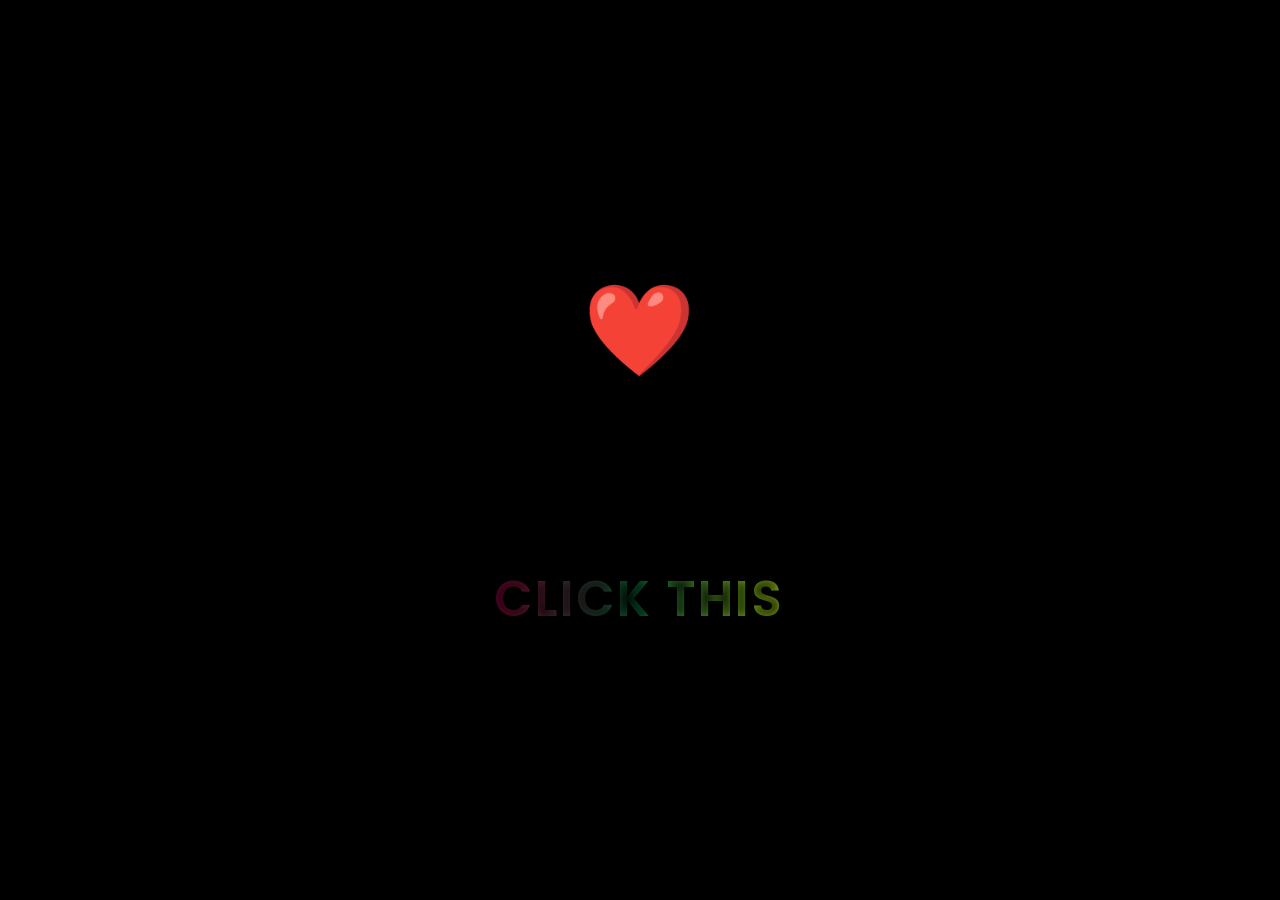
==== index.html @ 4033c12d "Add files via upload" ====
<!DOCTYPE html>
<html lang="en">
<head>
    <meta charset="UTF-8">
    <link rel="stylesheet" href="styles2.css" />
    <title>To my Special SomeOne</title>
    <meta http-equiv="X-UA-Compatible" content="IE=edge">
    <meta name="viewport" content="width=device-width, initial-scale=1.0">
    <link rel="stylesheet" href="css/style.css">
    <link rel="icon" href="img/flowers.png" type="image/x-icon">
    <meta name="viewport" content="width=device-width, initial-scale=1.0">
    <style>
        body {
            margin: 0;
            overflow: hidden;
        }
        .br {
            height: 100vh;
            width: 100%;
            position: relative;
            display: flex;
            justify-content: center;
            align-items: center;
            flex-direction: column;
            font-family: "Poppins", sans-serif;
            color: rgb(0, 0, 0);
            text-align: center;
            font-size: 2rem;
            font-weight: 600;
            text-shadow: 0 0 10px #000;
            text-transform: uppercase;
            letter-spacing: 2px;
            animation: animate 5s linear infinite;
            line-height: 1.5;
            padding: 0 1rem;
        }

        #heart {
            font-size: 90px;
            cursor: pointer;
            animation: heartbeat 1.5s infinite;
        }
        #message {
            font-size: 50px;
            margin-top: 20px;
            white-space: nowrap;
            overflow: hidden;
            border-right: 2px solid #000;
        }
        @keyframes heartbeat {
            0% {
                transform: scale(1);
            }
            50% {
                transform: scale(1.2);
            }
            100% {
                transform: scale(1);
            }
        }
        video#backgroundVideo {
            position: fixed;
            top: 50%;
            left: 50%;
            transform: translate(-50%, -50%);
            z-index: -1;
        }
    </style>
</head>
<body>

    <video id="backgroundVideo" loop autoplay muted>
        <source src="manila.mp4" type="video/mp4">
    </video>

    <audio id="backgroundAudio" loop>
        <source src="always.mp3" type="audio/mpeg">
    </audio>

    <div class="br">
        <div id="heart">❤️</div>
        <br>
        <br>
        <br>
        <div class="text-rainbow" id="message"></div>
    </div>
    <script>
        const heart = document.getElementById('heart');
        const message = document.getElementById('message');
        let nextMessageTimeout;
        let audioIndex = 0;

        const audioSources = [
            "always.mp3",
            "giveyouflowers.mp3", // Add more audio sources as needed
        ];

        function playNextAudio() {
            if (audioIndex < audioSources.length) {
                const audio = document.getElementById("backgroundAudio");
                audio.src = audioSources[audioIndex];
                audio.load();
                audio.play();
                audioIndex++;
            }
        }

        heart.addEventListener('click', function () {
            if (audioIndex < audioSources.length) {
                window.location.href = 'flower.html';
            }
        });

        message.addEventListener('click', function () {
            playNextAudio();
        });

        function typeMessage(messageText, speed, callback) {
            let i = 0;
            message.textContent = '';

            function type() {
                if (i < messageText.length) {
                    message.textContent += messageText.charAt(i);
                    i++;
                    setTimeout(type, speed);
                } else {
                    callback();
                }
            }

            type();
        }

        function startTypingAnimation() {
            const messages = ['Click this text first', 'Hey my future wife', 'I hope this message finds you well', ' I ve been thinking about you ', 'And wanted to visit you but i cannot', 'Since i couldnt visit you', 'I created this virtual flower for you', 'Just click the Heart Above', ' .'];
            let index = 0;

            function typeNextMessage() {
                if (index < messages.length) {
                    typeMessage(messages[index], 100, function () {
                        index++;
                        if (index < messages.length) {
                            nextMessageTimeout = setTimeout(typeNextMessage, 3000);
                        } else {
                            message.style.display = 'none';
                        }
                    });
                }
            }

            typeNextMessage();
        }

        startTypingAnimation();

    </script>
</body>
</html>
---- styles2.css ----
.text-rainbow {
        font-size: 90px;
        background: linear-gradient(to right, rgba(207, 4, 85, 0.621), rgb(5, 95, 50), rgb(153, 190, 15));
        -webkit-background-clip: text;
        color: transparent;
        background-clip: text;
        animation: rainbow 4s linear infinite;
    }
    
    @keyframes rainbow {
        0% {
            background-position: 0% 50%;
        }
        100% {
            background-position: 100% 50%;
        }
    }
    body {
        background-color: #000000;
    }
---- css/style.css ----
@import url('https://fonts.googleapis.com/css2?family=Poppins:ital,wght@0,500;1,900&display=swap');
*{
    font-family: 'Poppins',cursive;
}
body{
    color: azure;
    width: 100%;
    height: 100vh;
    display: flex;
    flex-direction: column;
    align-items: center;
    justify-content: center;
    background-color: black;
}
.greetings{
    font-size: 2rem;
    font-weight: 600;
}
.greetings > span{
    animation: glow 0.5s ease-in-out infinite;
}
@keyframes glow{
    0%, 100%{
        color: #fc0000;
        text-shadow: 0 0 12px #ff0000, 0 0 50px #ff0000, 0 0 100px #ff0000;
    }
    10%, 90%{
        color: #111;
        text-shadow: none;
    }
}
.greetings > span:nth-child(1){
    animation-delay: .10s ;
}
.greetings > span:nth-child(2){
    animation-delay: .20s ;
}
.greetings > span:nth-child(3){
    animation-delay: .30s ;
}
.greetings > span:nth-child(4){
    animation-delay: .40s;
}
.greetings > span:nth-child(5){
    animation-delay: .50s;
}
.greetings > span:nth-child(6){
    animation-delay: 1s ;
}
.greetings > span:nth-child(7){
    animation-delay: 1.10s ;
}
.greetings > span:nth-child(8){
    animation-delay: 1.20s ;
}
.greetings > span:nth-child(9){
    animation-delay: 1.30s ;
}
.greetings{
    font-weight: 800;
    font-size: 3rem;
    margin-bottom: 20px;
}
.description > span{
    animation: glow 0.5s ease-in-out infinite;
}

.description > span:nth-child(1){
    animation-delay: .10s ;
}
.description > span:nth-child(2){
    animation-delay: .20s ;
}
.description > span:nth-child(3){
    animation-delay: .30s ;
}
.description > span:nth-child(4){
    animation-delay: .40s;
}
.description > span:nth-child(5){
    animation-delay: .50s;
}
.description > span:nth-child(6){
    animation-delay: 1s ;
}
.description > span:nth-child(7){
    animation-delay: 1.10s ;
}
.description > span:nth-child(8){
    animation-delay: 1.20s ;
}

.description:hover{
    color: red;
    animation-delay: 20s;
}
.description{
    color: #111;
    font-size: 1rem;
    margin-bottom: 20px;
}
.button a:hover{
    color: #ff0000;
}
.button a{
    text-decoration: none;
    font-size: 1rem;
    color: rgb(255, 51, 0);
}
.button{
    margin: 5px 4px 6px 5px;
    padding: 10px 20px;
    border: 1px solid red;
    border-radius: 5px;
    cursor: url("https://drive.google.com/file/d/1Wz2rzj3d218rACEgpg2voHlTieEXp6IL/view?usp=share_link"), 1px 1px 1px 1px red;
    transition: 0.5s;
}
button{
    background-color: transparent;
    border: none;
    outline: none;
}
.button #btn{
    text-align: center;
    align-items: center;
}

@media screen and (max-width:574px){
    .greetings{
        display: block;
        font-size: 1.8rem;
        font-weight: 600;
        text-align: center;
    }
    .description{
        font-size: 5px;
    }
    
    .button a{
        font-size: 10px;
    }
    .button {
    margin: 5px 0 0 0;
    padding: 5px 0 0 0;
    border: 10px solid red;
    border-radius: 5px;
    cursor: url("https://drive.google.com/file/d/1Wz2rzj3d218rACEgpg2voHlTieEXp6IL/view?usp=share_link"),1px 1px 1px 1px red;
    transition: 0.5s;
    }
}
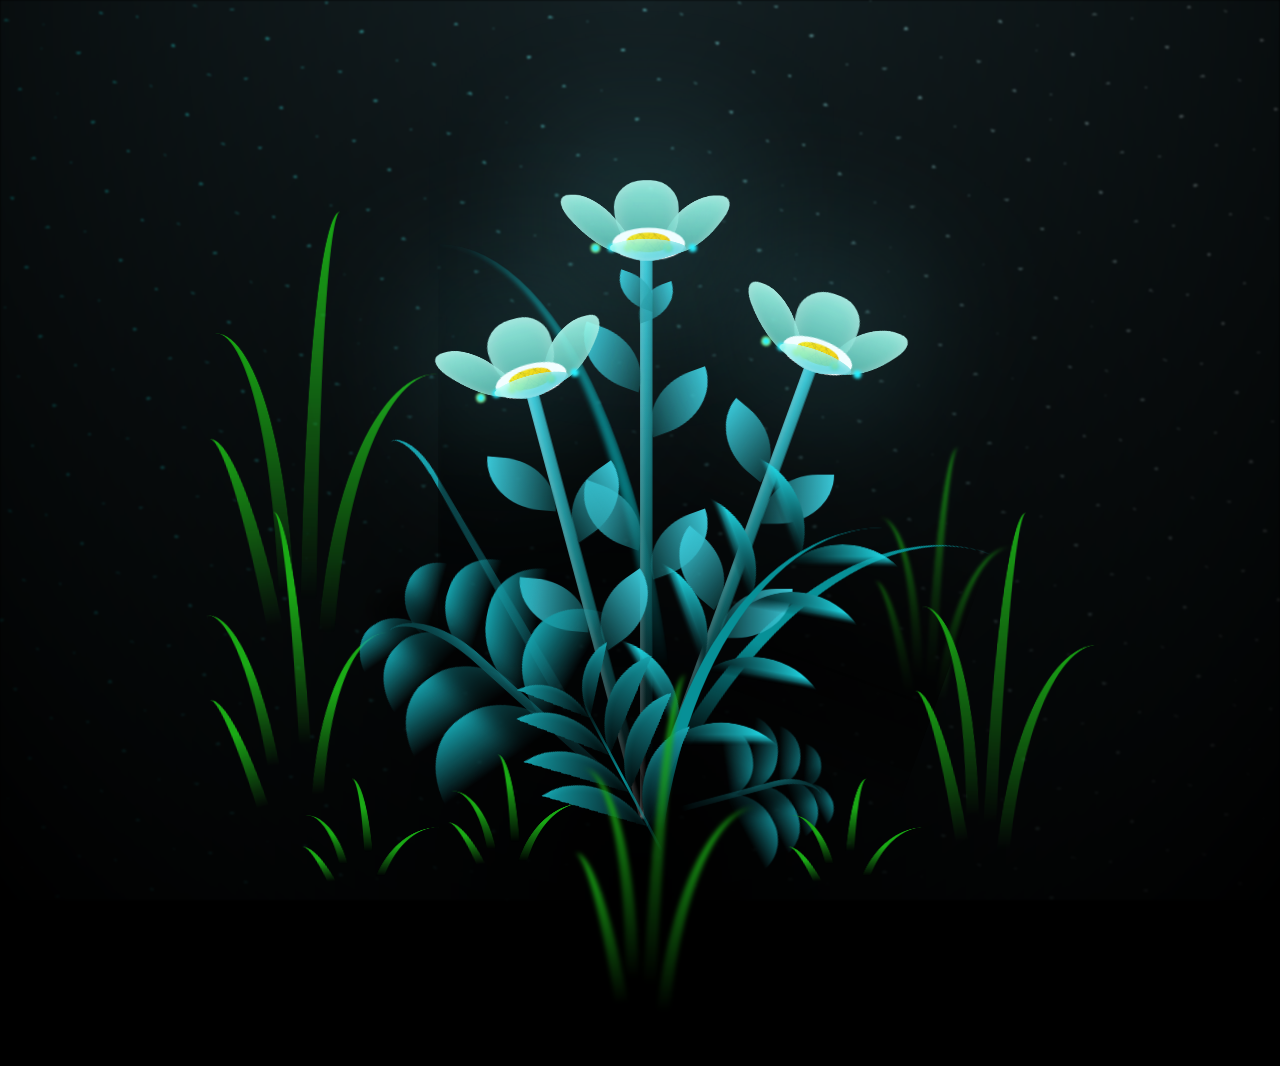
==== commit 3747d47a: "Rename flower.html to index.html" ====
--- a/index.html
+++ b/index.html
@@ -1,159 +1,315 @@
-<!DOCTYPE html>
-<html lang="en">
-<head>
-    <meta charset="UTF-8">
-    <link rel="stylesheet" href="styles2.css" />
-    <title>To my Special SomeOne</title>
-    <meta http-equiv="X-UA-Compatible" content="IE=edge">
-    <meta name="viewport" content="width=device-width, initial-scale=1.0">
-    <link rel="stylesheet" href="css/style.css">
-    <link rel="icon" href="img/flowers.png" type="image/x-icon">
-    <meta name="viewport" content="width=device-width, initial-scale=1.0">
-    <style>
-        body {
-            margin: 0;
-            overflow: hidden;
-        }
-        .br {
-            height: 100vh;
-            width: 100%;
-            position: relative;
-            display: flex;
-            justify-content: center;
-            align-items: center;
-            flex-direction: column;
-            font-family: "Poppins", sans-serif;
-            color: rgb(0, 0, 0);
-            text-align: center;
-            font-size: 2rem;
-            font-weight: 600;
-            text-shadow: 0 0 10px #000;
-            text-transform: uppercase;
-            letter-spacing: 2px;
-            animation: animate 5s linear infinite;
-            line-height: 1.5;
-            padding: 0 1rem;
-        }
-
-        #heart {
-            font-size: 90px;
-            cursor: pointer;
-            animation: heartbeat 1.5s infinite;
-        }
-        #message {
-            font-size: 50px;
-            margin-top: 20px;
-            white-space: nowrap;
-            overflow: hidden;
-            border-right: 2px solid #000;
-        }
-        @keyframes heartbeat {
-            0% {
-                transform: scale(1);
-            }
-            50% {
-                transform: scale(1.2);
-            }
-            100% {
-                transform: scale(1);
-            }
-        }
-        video#backgroundVideo {
-            position: fixed;
-            top: 50%;
-            left: 50%;
-            transform: translate(-50%, -50%);
-            z-index: -1;
-        }
-    </style>
-</head>
-<body>
-
-    <video id="backgroundVideo" loop autoplay muted>
-        <source src="manila.mp4" type="video/mp4">
-    </video>
-
-    <audio id="backgroundAudio" loop>
-        <source src="always.mp3" type="audio/mpeg">
-    </audio>
-
-    <div class="br">
-        <div id="heart">❤️</div>
-        <br>
-        <br>
-        <br>
-        <div class="text-rainbow" id="message"></div>
-    </div>
-    <script>
-        const heart = document.getElementById('heart');
-        const message = document.getElementById('message');
-        let nextMessageTimeout;
-        let audioIndex = 0;
-
-        const audioSources = [
-            "always.mp3",
-            "giveyouflowers.mp3", // Add more audio sources as needed
-        ];
-
-        function playNextAudio() {
-            if (audioIndex < audioSources.length) {
-                const audio = document.getElementById("backgroundAudio");
-                audio.src = audioSources[audioIndex];
-                audio.load();
-                audio.play();
-                audioIndex++;
-            }
-        }
-
-        heart.addEventListener('click', function () {
-            if (audioIndex < audioSources.length) {
-                window.location.href = 'flower.html';
-            }
-        });
-
-        message.addEventListener('click', function () {
-            playNextAudio();
-        });
-
-        function typeMessage(messageText, speed, callback) {
-            let i = 0;
-            message.textContent = '';
-
-            function type() {
-                if (i < messageText.length) {
-                    message.textContent += messageText.charAt(i);
-                    i++;
-                    setTimeout(type, speed);
-                } else {
-                    callback();
-                }
-            }
-
-            type();
-        }
-
-        function startTypingAnimation() {
-            const messages = ['Click this text first', 'Hey my future wife', 'I hope this message finds you well', ' I ve been thinking about you ', 'And wanted to visit you but i cannot', 'Since i couldnt visit you', 'I created this virtual flower for you', 'Just click the Heart Above', ' .'];
-            let index = 0;
-
-            function typeNextMessage() {
-                if (index < messages.length) {
-                    typeMessage(messages[index], 100, function () {
-                        index++;
-                        if (index < messages.length) {
-                            nextMessageTimeout = setTimeout(typeNextMessage, 3000);
-                        } else {
-                            message.style.display = 'none';
-                        }
-                    });
-                }
-            }
-
-            typeNextMessage();
-        }
-
-        startTypingAnimation();
-
-    </script>
-</body>
-</html>
+<!DOCTYPE html>
+<html lang="en">
+<head>
+    <meta charset="UTF-8">
+    <meta http-equiv="X-UA-Compatible" content="IE=edge">
+    <meta name="viewport" content="width=device-width, initial-scale=1.0">
+    <link rel="stylesheet" href="css/main.css">
+    <link rel="icon" href="img/flowers.png" type="image/x-icon">
+    <title>flowers</title>
+</head>
+<body class="container">
+  <audio autoplay>
+    <source src="giveyouflowers.mp3" type="audio/mpeg">
+</audio>
+    <div class="night"></div>
+    <div class="flowers">
+      <div class="flower flower--1">
+        <div class="flower__leafs flower__leafs--1">
+          <div class="flower__leaf flower__leaf--1"></div>
+          <div class="flower__leaf flower__leaf--2"></div>
+          <div class="flower__leaf flower__leaf--3"></div>
+          <div class="flower__leaf flower__leaf--4"></div>
+          <div class="flower__white-circle"></div>
+  
+          <div class="flower__light flower__light--1"></div>
+          <div class="flower__light flower__light--2"></div>
+          <div class="flower__light flower__light--3"></div>
+          <div class="flower__light flower__light--4"></div>
+          <div class="flower__light flower__light--5"></div>
+          <div class="flower__light flower__light--6"></div>
+          <div class="flower__light flower__light--7"></div>
+          <div class="flower__light flower__light--8"></div>
+  
+        </div>
+        <div class="flower__line">
+          <div class="flower__line__leaf flower__line__leaf--1"></div>
+          <div class="flower__line__leaf flower__line__leaf--2"></div>
+          <div class="flower__line__leaf flower__line__leaf--3"></div>
+          <div class="flower__line__leaf flower__line__leaf--4"></div>
+          <div class="flower__line__leaf flower__line__leaf--5"></div>
+          <div class="flower__line__leaf flower__line__leaf--6"></div>
+        </div>
+      </div>
+  
+      <div class="flower flower--2">
+        <div class="flower__leafs flower__leafs--2">
+          <div class="flower__leaf flower__leaf--1"></div>
+          <div class="flower__leaf flower__leaf--2"></div>
+          <div class="flower__leaf flower__leaf--3"></div>
+          <div class="flower__leaf flower__leaf--4"></div>
+          <div class="flower__white-circle"></div>
+  
+          <div class="flower__light flower__light--1"></div>
+          <div class="flower__light flower__light--2"></div>
+          <div class="flower__light flower__light--3"></div>
+          <div class="flower__light flower__light--4"></div>
+          <div class="flower__light flower__light--5"></div>
+          <div class="flower__light flower__light--6"></div>
+          <div class="flower__light flower__light--7"></div>
+          <div class="flower__light flower__light--8"></div>
+  
+        </div>
+        <div class="flower__line">
+          <div class="flower__line__leaf flower__line__leaf--1"></div>
+          <div class="flower__line__leaf flower__line__leaf--2"></div>
+          <div class="flower__line__leaf flower__line__leaf--3"></div>
+          <div class="flower__line__leaf flower__line__leaf--4"></div>
+        </div>
+      </div>
+  
+      <div class="flower flower--3">
+        <div class="flower__leafs flower__leafs--3">
+          <div class="flower__leaf flower__leaf--1"></div>
+          <div class="flower__leaf flower__leaf--2"></div>
+          <div class="flower__leaf flower__leaf--3"></div>
+          <div class="flower__leaf flower__leaf--4"></div>
+          <div class="flower__white-circle"></div>
+  
+          <div class="flower__light flower__light--1"></div>
+          <div class="flower__light flower__light--2"></div>
+          <div class="flower__light flower__light--3"></div>
+          <div class="flower__light flower__light--4"></div>
+          <div class="flower__light flower__light--5"></div>
+          <div class="flower__light flower__light--6"></div>
+          <div class="flower__light flower__light--7"></div>
+          <div class="flower__light flower__light--8"></div>
+  
+        </div>
+        <div class="flower__line">
+          <div class="flower__line__leaf flower__line__leaf--1"></div>
+          <div class="flower__line__leaf flower__line__leaf--2"></div>
+          <div class="flower__line__leaf flower__line__leaf--3"></div>
+          <div class="flower__line__leaf flower__line__leaf--4"></div>
+        </div>
+      </div>
+  
+      <div class="grow-ans" style="--d:1.2s">
+        <div class="flower__g-long">
+          <div class="flower__g-long__top"></div>
+          <div class="flower__g-long__bottom"></div>
+        </div>
+      </div>
+  
+      <div class="growing-grass">
+        <div class="flower__grass flower__grass--1">
+          <div class="flower__grass--top"></div>
+          <div class="flower__grass--bottom"></div>
+          <div class="flower__grass__leaf flower__grass__leaf--1"></div>
+          <div class="flower__grass__leaf flower__grass__leaf--2"></div>
+          <div class="flower__grass__leaf flower__grass__leaf--3"></div>
+          <div class="flower__grass__leaf flower__grass__leaf--4"></div>
+          <div class="flower__grass__leaf flower__grass__leaf--5"></div>
+          <div class="flower__grass__leaf flower__grass__leaf--6"></div>
+          <div class="flower__grass__leaf flower__grass__leaf--7"></div>
+          <div class="flower__grass__leaf flower__grass__leaf--8"></div>
+          <div class="flower__grass__overlay"></div>
+        </div>
+      </div>
+  
+      <div class="growing-grass">
+        <div class="flower__grass flower__grass--2">
+          <div class="flower__grass--top"></div>
+          <div class="flower__grass--bottom"></div>
+          <div class="flower__grass__leaf flower__grass__leaf--1"></div>
+          <div class="flower__grass__leaf flower__grass__leaf--2"></div>
+          <div class="flower__grass__leaf flower__grass__leaf--3"></div>
+          <div class="flower__grass__leaf flower__grass__leaf--4"></div>
+          <div class="flower__grass__leaf flower__grass__leaf--5"></div>
+          <div class="flower__grass__leaf flower__grass__leaf--6"></div>
+          <div class="flower__grass__leaf flower__grass__leaf--7"></div>
+          <div class="flower__grass__leaf flower__grass__leaf--8"></div>
+          <div class="flower__grass__overlay"></div>
+        </div>
+      </div>
+  
+      <div class="grow-ans" style="--d:2.4s">
+        <div class="flower__g-right flower__g-right--1">
+          <div class="leaf"></div>
+        </div>
+      </div>
+  
+      <div class="grow-ans" style="--d:2.8s">
+        <div class="flower__g-right flower__g-right--2">
+          <div class="leaf"></div>
+        </div>
+      </div>
+  
+      <div class="grow-ans" style="--d:2.8s">
+        <div class="flower__g-front">
+          <div class="flower__g-front__leaf-wrapper flower__g-front__leaf-wrapper--1">
+            <div class="flower__g-front__leaf"></div>
+          </div>
+          <div class="flower__g-front__leaf-wrapper flower__g-front__leaf-wrapper--2">
+            <div class="flower__g-front__leaf"></div>
+          </div>
+          <div class="flower__g-front__leaf-wrapper flower__g-front__leaf-wrapper--3">
+            <div class="flower__g-front__leaf"></div>
+          </div>
+          <div class="flower__g-front__leaf-wrapper flower__g-front__leaf-wrapper--4">
+            <div class="flower__g-front__leaf"></div>
+          </div>
+          <div class="flower__g-front__leaf-wrapper flower__g-front__leaf-wrapper--5">
+            <div class="flower__g-front__leaf"></div>
+          </div>
+          <div class="flower__g-front__leaf-wrapper flower__g-front__leaf-wrapper--6">
+            <div class="flower__g-front__leaf"></div>
+          </div>
+          <div class="flower__g-front__leaf-wrapper flower__g-front__leaf-wrapper--7">
+            <div class="flower__g-front__leaf"></div>
+          </div>
+          <div class="flower__g-front__leaf-wrapper flower__g-front__leaf-wrapper--8">
+            <div class="flower__g-front__leaf"></div>
+          </div>
+          <div class="flower__g-front__line"></div>
+        </div>
+      </div>
+  
+      <div class="grow-ans" style="--d:3.2s">
+        <div class="flower__g-fr">
+          <div class="leaf"></div>
+          <div class="flower__g-fr__leaf flower__g-fr__leaf--1"></div>
+          <div class="flower__g-fr__leaf flower__g-fr__leaf--2"></div>
+          <div class="flower__g-fr__leaf flower__g-fr__leaf--3"></div>
+          <div class="flower__g-fr__leaf flower__g-fr__leaf--4"></div>
+          <div class="flower__g-fr__leaf flower__g-fr__leaf--5"></div>
+          <div class="flower__g-fr__leaf flower__g-fr__leaf--6"></div>
+          <div class="flower__g-fr__leaf flower__g-fr__leaf--7"></div>
+          <div class="flower__g-fr__leaf flower__g-fr__leaf--8"></div>
+        </div>
+      </div>
+  
+      <div class="long-g long-g--0">
+        <div class="grow-ans" style="--d:3s">
+          <div class="leaf leaf--0"></div>
+        </div>
+        <div class="grow-ans" style="--d:2.2s">
+          <div class="leaf leaf--1"></div>
+        </div>
+        <div class="grow-ans" style="--d:3.4s">
+          <div class="leaf leaf--2"></div>
+        </div>
+        <div class="grow-ans" style="--d:3.6s">
+          <div class="leaf leaf--3"></div>
+        </div>
+      </div>
+  
+      <div class="long-g long-g--1">
+        <div class="grow-ans" style="--d:3.6s">
+          <div class="leaf leaf--0"></div>
+        </div>
+        <div class="grow-ans" style="--d:3.8s">
+          <div class="leaf leaf--1"></div>
+        </div>
+        <div class="grow-ans" style="--d:4s">
+          <div class="leaf leaf--2"></div>
+        </div>
+        <div class="grow-ans" style="--d:4.2s">
+          <div class="leaf leaf--3"></div>
+        </div>
+      </div>
+  
+      <div class="long-g long-g--2">
+        <div class="grow-ans" style="--d:4s">
+          <div class="leaf leaf--0"></div>
+        </div>
+        <div class="grow-ans" style="--d:4.2s">
+          <div class="leaf leaf--1"></div>
+        </div>
+        <div class="grow-ans" style="--d:4.4s">
+          <div class="leaf leaf--2"></div>
+        </div>
+        <div class="grow-ans" style="--d:4.6s">
+          <div class="leaf leaf--3"></div>
+        </div>
+      </div>
+  
+      <div class="long-g long-g--3">
+        <div class="grow-ans" style="--d:4s">
+          <div class="leaf leaf--0"></div>
+        </div>
+        <div class="grow-ans" style="--d:4.2s">
+          <div class="leaf leaf--1"></div>
+        </div>
+        <div class="grow-ans" style="--d:3s">
+          <div class="leaf leaf--2"></div>
+        </div>
+        <div class="grow-ans" style="--d:3.6s">
+          <div class="leaf leaf--3"></div>
+        </div>
+      </div>
+  
+      <div class="long-g long-g--4">
+        <div class="grow-ans" style="--d:4s">
+          <div class="leaf leaf--0"></div>
+        </div>
+        <div class="grow-ans" style="--d:4.2s">
+          <div class="leaf leaf--1"></div>
+        </div>
+        <div class="grow-ans" style="--d:3s">
+          <div class="leaf leaf--2"></div>
+        </div>
+        <div class="grow-ans" style="--d:3.6s">
+          <div class="leaf leaf--3"></div>
+        </div>
+      </div>
+  
+      <div class="long-g long-g--5">
+        <div class="grow-ans" style="--d:4s">
+          <div class="leaf leaf--0"></div>
+        </div>
+        <div class="grow-ans" style="--d:4.2s">
+          <div class="leaf leaf--1"></div>
+        </div>
+        <div class="grow-ans" style="--d:3s">
+          <div class="leaf leaf--2"></div>
+        </div>
+        <div class="grow-ans" style="--d:3.6s">
+          <div class="leaf leaf--3"></div>
+        </div>
+      </div>
+  
+      <div class="long-g long-g--6">
+        <div class="grow-ans" style="--d:4.2s">
+          <div class="leaf leaf--0"></div>
+        </div>
+        <div class="grow-ans" style="--d:4.4s">
+          <div class="leaf leaf--1"></div>
+        </div>
+        <div class="grow-ans" style="--d:4.6s">
+          <div class="leaf leaf--2"></div>
+        </div>
+        <div class="grow-ans" style="--d:4.8s">
+          <div class="leaf leaf--3"></div>
+        </div>
+      </div>
+  
+      <div class="long-g long-g--7">
+        <div class="grow-ans" style="--d:3s">
+          <div class="leaf leaf--0"></div>
+        </div>
+        <div class="grow-ans" style="--d:3.2s">
+          <div class="leaf leaf--1"></div>
+        </div>
+        <div class="grow-ans" style="--d:3.5s">
+          <div class="leaf leaf--2"></div>
+        </div>
+        <div class="grow-ans" style="--d:3.6s">
+          <div class="leaf leaf--3"></div>
+        </div>
+      </div>
+    </div>
+    
+    <script src="main.js"></script>
+  </body>
+</html>
--- a/css/main.css
+++ b/css/main.css
@@ -0,0 +1,1321 @@
+*,
+*::after,
+*::before {
+  padding: 0;
+  margin: 0;
+  box-sizing: border-box;
+}
+
+:root {
+  --dark-color: #000;
+}
+
+body {
+  display: flex;
+  align-items: flex-end;
+  justify-content: center;
+  min-height: 100vh;
+  background-color: var(--dark-color);
+  overflow: hidden;
+  perspective: 1000px;
+}
+
+.night {
+  position: fixed;
+  left: 50%;
+  top: 0;
+  transform: translateX(-50%);
+  width: 100%;
+  height: 100%;
+  filter: blur(0.1vmin);
+  background-image: radial-gradient(ellipse at top, transparent 0%, var(--dark-color)), radial-gradient(ellipse at bottom, var(--dark-color), rgba(145, 233, 255, 0.2)), repeating-linear-gradient(220deg, rgb(0, 0, 0) 0px, rgb(0, 0, 0) 19px, transparent 19px, transparent 22px), repeating-linear-gradient(189deg, rgb(0, 0, 0) 0px, rgb(0, 0, 0) 19px, transparent 19px, transparent 22px), repeating-linear-gradient(148deg, rgb(0, 0, 0) 0px, rgb(0, 0, 0) 19px, transparent 19px, transparent 22px), linear-gradient(90deg, rgb(0, 255, 250), rgb(240, 240, 240));
+}
+
+.flowers {
+  position: relative;
+  transform: scale(0.9);
+}
+
+.flower {
+  position: absolute;
+  bottom: 10vmin;
+  transform-origin: bottom center;
+  z-index: 10;
+  --fl-speed: 0.3s;
+}
+.flower--1 {
+  -webkit-animation: moving-flower-1 4s linear infinite;
+          animation: moving-flower-1 4s linear infinite;
+}
+.flower--1 .flower__line {
+  height: 70vmin;
+  -webkit-animation-delay: 0.3s;
+          animation-delay: 0.3s;
+}
+.flower--1 .flower__line__leaf--1 {
+  -webkit-animation: blooming-leaf-right var(--fl-speed) 1.6s backwards;
+          animation: blooming-leaf-right var(--fl-speed) 1.6s backwards;
+}
+.flower--1 .flower__line__leaf--2 {
+  -webkit-animation: blooming-leaf-right var(--fl-speed) 1.4s backwards;
+          animation: blooming-leaf-right var(--fl-speed) 1.4s backwards;
+}
+.flower--1 .flower__line__leaf--3 {
+  -webkit-animation: blooming-leaf-left var(--fl-speed) 1.2s backwards;
+          animation: blooming-leaf-left var(--fl-speed) 1.2s backwards;
+}
+.flower--1 .flower__line__leaf--4 {
+  -webkit-animation: blooming-leaf-left var(--fl-speed) 1s backwards;
+          animation: blooming-leaf-left var(--fl-speed) 1s backwards;
+}
+.flower--1 .flower__line__leaf--5 {
+  -webkit-animation: blooming-leaf-right var(--fl-speed) 1.8s backwards;
+          animation: blooming-leaf-right var(--fl-speed) 1.8s backwards;
+}
+.flower--1 .flower__line__leaf--6 {
+  -webkit-animation: blooming-leaf-left var(--fl-speed) 2s backwards;
+          animation: blooming-leaf-left var(--fl-speed) 2s backwards;
+}
+.flower--2 {
+  left: 50%;
+  transform: rotate(20deg);
+  -webkit-animation: moving-flower-2 4s linear infinite;
+          animation: moving-flower-2 4s linear infinite;
+}
+.flower--2 .flower__line {
+  height: 60vmin;
+  -webkit-animation-delay: 0.6s;
+          animation-delay: 0.6s;
+}
+.flower--2 .flower__line__leaf--1 {
+  -webkit-animation: blooming-leaf-right var(--fl-speed) 1.9s backwards;
+          animation: blooming-leaf-right var(--fl-speed) 1.9s backwards;
+}
+.flower--2 .flower__line__leaf--2 {
+  -webkit-animation: blooming-leaf-right var(--fl-speed) 1.7s backwards;
+          animation: blooming-leaf-right var(--fl-speed) 1.7s backwards;
+}
+.flower--2 .flower__line__leaf--3 {
+  -webkit-animation: blooming-leaf-left var(--fl-speed) 1.5s backwards;
+          animation: blooming-leaf-left var(--fl-speed) 1.5s backwards;
+}
+.flower--2 .flower__line__leaf--4 {
+  -webkit-animation: blooming-leaf-left var(--fl-speed) 1.3s backwards;
+          animation: blooming-leaf-left var(--fl-speed) 1.3s backwards;
+}
+.flower--3 {
+  left: 50%;
+  transform: rotate(-15deg);
+  -webkit-animation: moving-flower-3 4s linear infinite;
+          animation: moving-flower-3 4s linear infinite;
+}
+.flower--3 .flower__line {
+  -webkit-animation-delay: 0.9s;
+          animation-delay: 0.9s;
+}
+.flower--3 .flower__line__leaf--1 {
+  -webkit-animation: blooming-leaf-right var(--fl-speed) 2.5s backwards;
+          animation: blooming-leaf-right var(--fl-speed) 2.5s backwards;
+}
+.flower--3 .flower__line__leaf--2 {
+  -webkit-animation: blooming-leaf-right var(--fl-speed) 2.3s backwards;
+          animation: blooming-leaf-right var(--fl-speed) 2.3s backwards;
+}
+.flower--3 .flower__line__leaf--3 {
+  -webkit-animation: blooming-leaf-left var(--fl-speed) 2.1s backwards;
+          animation: blooming-leaf-left var(--fl-speed) 2.1s backwards;
+}
+.flower--3 .flower__line__leaf--4 {
+  -webkit-animation: blooming-leaf-left var(--fl-speed) 1.9s backwards;
+          animation: blooming-leaf-left var(--fl-speed) 1.9s backwards;
+}
+.flower__leafs {
+  position: relative;
+  -webkit-animation: blooming-flower 2s backwards;
+          animation: blooming-flower 2s backwards;
+}
+.flower__leafs--1 {
+  -webkit-animation-delay: 1.1s;
+          animation-delay: 1.1s;
+}
+.flower__leafs--2 {
+  -webkit-animation-delay: 1.4s;
+          animation-delay: 1.4s;
+}
+.flower__leafs--3 {
+  -webkit-animation-delay: 1.7s;
+          animation-delay: 1.7s;
+}
+.flower__leafs::after {
+  content: "";
+  position: absolute;
+  left: 0;
+  top: 0;
+  transform: translate(-50%, -100%);
+  width: 8vmin;
+  height: 8vmin;
+  background-color: #6bf0ff;
+  filter: blur(10vmin);
+}
+.flower__leaf {
+  position: absolute;
+  bottom: 0;
+  left: 50%;
+  width: 8vmin;
+  height: 11vmin;
+  border-radius: 51% 49% 47% 53%/44% 45% 55% 69%;
+  background-color: #a7ffee;
+  background-image: linear-gradient(to top, #54b8aa, #a7ffee);
+  transform-origin: bottom center;
+  opacity: 0.9;
+  box-shadow: inset 0 0 2vmin rgba(255, 255, 255, 0.5);
+}
+.flower__leaf--1 {
+  transform: translate(-10%, 1%) rotateY(40deg) rotateX(-50deg);
+}
+.flower__leaf--2 {
+  transform: translate(-50%, -4%) rotateX(40deg);
+}
+.flower__leaf--3 {
+  transform: translate(-90%, 0%) rotateY(45deg) rotateX(50deg);
+}
+.flower__leaf--4 {
+  width: 8vmin;
+  height: 8vmin;
+  transform-origin: bottom left;
+  border-radius: 4vmin 10vmin 4vmin 4vmin;
+  transform: translate(0%, 18%) rotateX(70deg) rotate(-43deg);
+  background-image: linear-gradient(to top, #39c6d6, #a7ffee);
+  z-index: 1;
+  opacity: 0.8;
+}
+.flower__white-circle {
+  position: absolute;
+  left: -3.5vmin;
+  top: -3vmin;
+  width: 9vmin;
+  height: 4vmin;
+  border-radius: 50%;
+  background-color: #fff;
+}
+.flower__white-circle::after {
+  content: "";
+  position: absolute;
+  left: 50%;
+  top: 45%;
+  transform: translate(-50%, -50%);
+  width: 60%;
+  height: 60%;
+  border-radius: inherit;
+  background-image: repeating-linear-gradient(135deg, rgba(0, 0, 0, 0.03) 0px, rgba(0, 0, 0, 0.03) 1px, transparent 1px, transparent 12px), repeating-linear-gradient(45deg, rgba(0, 0, 0, 0.03) 0px, rgba(0, 0, 0, 0.03) 1px, transparent 1px, transparent 12px), repeating-linear-gradient(67.5deg, rgba(0, 0, 0, 0.03) 0px, rgba(0, 0, 0, 0.03) 1px, transparent 1px, transparent 12px), repeating-linear-gradient(135deg, rgba(0, 0, 0, 0.03) 0px, rgba(0, 0, 0, 0.03) 1px, transparent 1px, transparent 12px), repeating-linear-gradient(45deg, rgba(0, 0, 0, 0.03) 0px, rgba(0, 0, 0, 0.03) 1px, transparent 1px, transparent 12px), repeating-linear-gradient(112.5deg, rgba(0, 0, 0, 0.03) 0px, rgba(0, 0, 0, 0.03) 1px, transparent 1px, transparent 12px), repeating-linear-gradient(112.5deg, rgba(0, 0, 0, 0.03) 0px, rgba(0, 0, 0, 0.03) 1px, transparent 1px, transparent 12px), repeating-linear-gradient(45deg, rgba(0, 0, 0, 0.03) 0px, rgba(0, 0, 0, 0.03) 1px, transparent 1px, transparent 12px), repeating-linear-gradient(22.5deg, rgba(0, 0, 0, 0.03) 0px, rgba(0, 0, 0, 0.03) 1px, transparent 1px, transparent 12px), repeating-linear-gradient(45deg, rgba(0, 0, 0, 0.03) 0px, rgba(0, 0, 0, 0.03) 1px, transparent 1px, transparent 12px), repeating-linear-gradient(22.5deg, rgba(0, 0, 0, 0.03) 0px, rgba(0, 0, 0, 0.03) 1px, transparent 1px, transparent 12px), repeating-linear-gradient(135deg, rgba(0, 0, 0, 0.03) 0px, rgba(0, 0, 0, 0.03) 1px, transparent 1px, transparent 12px), repeating-linear-gradient(157.5deg, rgba(0, 0, 0, 0.03) 0px, rgba(0, 0, 0, 0.03) 1px, transparent 1px, transparent 12px), repeating-linear-gradient(67.5deg, rgba(0, 0, 0, 0.03) 0px, rgba(0, 0, 0, 0.03) 1px, transparent 1px, transparent 12px), repeating-linear-gradient(67.5deg, rgba(0, 0, 0, 0.03) 0px, rgba(0, 0, 0, 0.03) 1px, transparent 1px, transparent 12px), linear-gradient(90deg, rgb(255, 235, 18), rgb(255, 206, 0));
+}
+.flower__line {
+  height: 55vmin;
+  width: 1.5vmin;
+  background-image: linear-gradient(to left, rgba(0, 0, 0, 0.2), transparent, rgba(255, 255, 255, 0.2)), linear-gradient(to top, transparent 10%, #14757a, #39c6d6);
+  box-shadow: inset 0 0 2px rgba(0, 0, 0, 0.5);
+  -webkit-animation: grow-flower-tree 4s backwards;
+          animation: grow-flower-tree 4s backwards;
+}
+.flower__line__leaf {
+  --w: 7vmin;
+  --h: calc(var(--w) + 2vmin);
+  position: absolute;
+  top: 20%;
+  left: 90%;
+  width: var(--w);
+  height: var(--h);
+  border-top-right-radius: var(--h);
+  border-bottom-left-radius: var(--h);
+  background-image: linear-gradient(to top, rgba(20, 117, 122, 0.4), #39c6d6);
+}
+.flower__line__leaf--1 {
+  transform: rotate(70deg) rotateY(30deg);
+}
+.flower__line__leaf--2 {
+  top: 45%;
+  transform: rotate(70deg) rotateY(30deg);
+}
+.flower__line__leaf--3, .flower__line__leaf--4, .flower__line__leaf--6 {
+  border-top-right-radius: 0;
+  border-bottom-left-radius: 0;
+  border-top-left-radius: var(--h);
+  border-bottom-right-radius: var(--h);
+  left: -460%;
+  top: 12%;
+  transform: rotate(-70deg) rotateY(30deg);
+}
+.flower__line__leaf--4 {
+  top: 40%;
+}
+.flower__line__leaf--5 {
+  top: 0;
+  transform-origin: left;
+  transform: rotate(70deg) rotateY(30deg) scale(0.6);
+}
+.flower__line__leaf--6 {
+  top: -2%;
+  left: -450%;
+  transform-origin: right;
+  transform: rotate(-70deg) rotateY(30deg) scale(0.6);
+}
+.flower__light {
+  position: absolute;
+  bottom: 0vmin;
+  width: 1vmin;
+  height: 1vmin;
+  background-color: rgb(255, 251, 0);
+  border-radius: 50%;
+  filter: blur(0.2vmin);
+  -webkit-animation: light-ans 4s linear infinite backwards;
+          animation: light-ans 4s linear infinite backwards;
+}
+.flower__light:nth-child(odd) {
+  background-color: #23f0ff;
+}
+.flower__light--1 {
+  left: -2vmin;
+  -webkit-animation-delay: 1s;
+          animation-delay: 1s;
+}
+.flower__light--2 {
+  left: 3vmin;
+  -webkit-animation-delay: 0.5s;
+          animation-delay: 0.5s;
+}
+.flower__light--3 {
+  left: -6vmin;
+  -webkit-animation-delay: 0.3s;
+          animation-delay: 0.3s;
+}
+.flower__light--4 {
+  left: 6vmin;
+  -webkit-animation-delay: 0.9s;
+          animation-delay: 0.9s;
+}
+.flower__light--5 {
+  left: -1vmin;
+  -webkit-animation-delay: 1.5s;
+          animation-delay: 1.5s;
+}
+.flower__light--6 {
+  left: -4vmin;
+  -webkit-animation-delay: 3s;
+          animation-delay: 3s;
+}
+.flower__light--7 {
+  left: 3vmin;
+  -webkit-animation-delay: 2s;
+          animation-delay: 2s;
+}
+.flower__light--8 {
+  left: -6vmin;
+  -webkit-animation-delay: 3.5s;
+          animation-delay: 3.5s;
+}
+.flower__grass {
+  --c: #159faa;
+  --line-w: 1.5vmin;
+  position: absolute;
+  bottom: 12vmin;
+  left: -7vmin;
+  display: flex;
+  flex-direction: column;
+  align-items: flex-end;
+  z-index: 20;
+  transform-origin: bottom center;
+  transform: rotate(-48deg) rotateY(40deg);
+}
+.flower__grass--1 {
+  -webkit-animation: moving-grass 2s linear infinite;
+          animation: moving-grass 2s linear infinite;
+}
+.flower__grass--2 {
+  left: 2vmin;
+  bottom: 10vmin;
+  transform: scale(0.5) rotate(75deg) rotateX(10deg) rotateY(-200deg);
+  opacity: 0.8;
+  z-index: 0;
+  -webkit-animation: moving-grass--2 1.5s linear infinite;
+          animation: moving-grass--2 1.5s linear infinite;
+}
+.flower__grass--top {
+  width: 7vmin;
+  height: 10vmin;
+  border-top-right-radius: 100%;
+  border-right: var(--line-w) solid var(--c);
+  transform-origin: bottom center;
+  transform: rotate(-2deg);
+}
+.flower__grass--bottom {
+  margin-top: -2px;
+  width: var(--line-w);
+  height: 25vmin;
+  background-image: linear-gradient(to top, transparent, var(--c));
+}
+.flower__grass__leaf {
+  --size: 10vmin;
+  position: absolute;
+  width: calc(var(--size) * 2.1);
+  height: var(--size);
+  border-top-left-radius: var(--size);
+  border-top-right-radius: var(--size);
+  background-image: linear-gradient(to top, transparent, transparent 30%, var(--c));
+  z-index: 100;
+}
+.flower__grass__leaf--1 {
+  top: -6%;
+  left: 30%;
+  --size: 6vmin;
+  transform: rotate(-20deg);
+  -webkit-animation: growing-grass-ans--1 2s 2.6s backwards;
+          animation: growing-grass-ans--1 2s 2.6s backwards;
+}
+@-webkit-keyframes growing-grass-ans--1 {
+  0% {
+    transform-origin: bottom left;
+    transform: rotate(-20deg) scale(0);
+  }
+}
+@keyframes growing-grass-ans--1 {
+  0% {
+    transform-origin: bottom left;
+    transform: rotate(-20deg) scale(0);
+  }
+}
+.flower__grass__leaf--2 {
+  top: -5%;
+  left: -110%;
+  --size: 6vmin;
+  transform: rotate(10deg);
+  -webkit-animation: growing-grass-ans--2 2s 2.4s linear backwards;
+          animation: growing-grass-ans--2 2s 2.4s linear backwards;
+}
+@-webkit-keyframes growing-grass-ans--2 {
+  0% {
+    transform-origin: bottom right;
+    transform: rotate(10deg) scale(0);
+  }
+}
+@keyframes growing-grass-ans--2 {
+  0% {
+    transform-origin: bottom right;
+    transform: rotate(10deg) scale(0);
+  }
+}
+.flower__grass__leaf--3 {
+  top: 5%;
+  left: 60%;
+  --size: 8vmin;
+  transform: rotate(-18deg) rotateX(-20deg);
+  -webkit-animation: growing-grass-ans--3 2s 2.2s linear backwards;
+          animation: growing-grass-ans--3 2s 2.2s linear backwards;
+}
+@-webkit-keyframes growing-grass-ans--3 {
+  0% {
+    transform-origin: bottom left;
+    transform: rotate(-18deg) rotateX(-20deg) scale(0);
+  }
+}
+@keyframes growing-grass-ans--3 {
+  0% {
+    transform-origin: bottom left;
+    transform: rotate(-18deg) rotateX(-20deg) scale(0);
+  }
+}
+.flower__grass__leaf--4 {
+  top: 6%;
+  left: -135%;
+  --size: 8vmin;
+  transform: rotate(2deg);
+  -webkit-animation: growing-grass-ans--4 2s 2s linear backwards;
+          animation: growing-grass-ans--4 2s 2s linear backwards;
+}
+@-webkit-keyframes growing-grass-ans--4 {
+  0% {
+    transform-origin: bottom right;
+    transform: rotate(2deg) scale(0);
+  }
+}
+@keyframes growing-grass-ans--4 {
+  0% {
+    transform-origin: bottom right;
+    transform: rotate(2deg) scale(0);
+  }
+}
+.flower__grass__leaf--5 {
+  top: 20%;
+  left: 60%;
+  --size: 10vmin;
+  transform: rotate(-24deg) rotateX(-20deg);
+  -webkit-animation: growing-grass-ans--5 2s 1.8s linear backwards;
+          animation: growing-grass-ans--5 2s 1.8s linear backwards;
+}
+@-webkit-keyframes growing-grass-ans--5 {
+  0% {
+    transform-origin: bottom left;
+    transform: rotate(-24deg) rotateX(-20deg) scale(0);
+  }
+}
+@keyframes growing-grass-ans--5 {
+  0% {
+    transform-origin: bottom left;
+    transform: rotate(-24deg) rotateX(-20deg) scale(0);
+  }
+}
+.flower__grass__leaf--6 {
+  top: 22%;
+  left: -180%;
+  --size: 10vmin;
+  transform: rotate(10deg);
+  -webkit-animation: growing-grass-ans--6 2s 1.6s linear backwards;
+          animation: growing-grass-ans--6 2s 1.6s linear backwards;
+}
+@-webkit-keyframes growing-grass-ans--6 {
+  0% {
+    transform-origin: bottom right;
+    transform: rotate(10deg) scale(0);
+  }
+}
+@keyframes growing-grass-ans--6 {
+  0% {
+    transform-origin: bottom right;
+    transform: rotate(10deg) scale(0);
+  }
+}
+.flower__grass__leaf--7 {
+  top: 39%;
+  left: 70%;
+  --size: 10vmin;
+  transform: rotate(-10deg);
+  -webkit-animation: growing-grass-ans--7 2s 1.4s linear backwards;
+          animation: growing-grass-ans--7 2s 1.4s linear backwards;
+}
+@-webkit-keyframes growing-grass-ans--7 {
+  0% {
+    transform-origin: bottom left;
+    transform: rotate(-10deg) scale(0);
+  }
+}
+@keyframes growing-grass-ans--7 {
+  0% {
+    transform-origin: bottom left;
+    transform: rotate(-10deg) scale(0);
+  }
+}
+.flower__grass__leaf--8 {
+  top: 40%;
+  left: -215%;
+  --size: 11vmin;
+  transform: rotate(10deg);
+  -webkit-animation: growing-grass-ans--8 2s 1.2s linear backwards;
+          animation: growing-grass-ans--8 2s 1.2s linear backwards;
+}
+@-webkit-keyframes growing-grass-ans--8 {
+  0% {
+    transform-origin: bottom right;
+    transform: rotate(10deg) scale(0);
+  }
+}
+@keyframes growing-grass-ans--8 {
+  0% {
+    transform-origin: bottom right;
+    transform: rotate(10deg) scale(0);
+  }
+}
+.flower__grass__overlay {
+  position: absolute;
+  top: -10%;
+  right: 0%;
+  width: 100%;
+  height: 100%;
+  background-color: rgba(0, 0, 0, 0.6);
+  filter: blur(1.5vmin);
+  z-index: 100;
+}
+.flower__g-long {
+  --w: 2vmin;
+  --h: 6vmin;
+  --c: #159faa;
+  position: absolute;
+  bottom: 10vmin;
+  left: -3vmin;
+  transform-origin: bottom center;
+  transform: rotate(-30deg) rotateY(-20deg);
+  display: flex;
+  flex-direction: column;
+  align-items: flex-end;
+  -webkit-animation: flower-g-long-ans 3s linear infinite;
+          animation: flower-g-long-ans 3s linear infinite;
+}
+@-webkit-keyframes flower-g-long-ans {
+  0%, 100% {
+    transform: rotate(-30deg) rotateY(-20deg);
+  }
+  50% {
+    transform: rotate(-32deg) rotateY(-20deg);
+  }
+}
+@keyframes flower-g-long-ans {
+  0%, 100% {
+    transform: rotate(-30deg) rotateY(-20deg);
+  }
+  50% {
+    transform: rotate(-32deg) rotateY(-20deg);
+  }
+}
+.flower__g-long__top {
+  top: calc(var(--h) * -1);
+  width: calc(var(--w) + 1vmin);
+  height: var(--h);
+  border-top-right-radius: 100%;
+  border-right: 0.7vmin solid var(--c);
+  transform: translate(-0.7vmin, 1vmin);
+}
+.flower__g-long__bottom {
+  width: var(--w);
+  height: 50vmin;
+  transform-origin: bottom center;
+  background-image: linear-gradient(to top, transparent 30%, var(--c));
+  box-shadow: inset 0 0 2px rgba(0, 0, 0, 0.5);
+  -webkit-clip-path: polygon(35% 0, 65% 1%, 100% 100%, 0% 100%);
+          clip-path: polygon(35% 0, 65% 1%, 100% 100%, 0% 100%);
+}
+.flower__g-right {
+  position: absolute;
+  bottom: 6vmin;
+  left: -2vmin;
+  transform-origin: bottom left;
+  transform: rotate(20deg);
+}
+.flower__g-right .leaf {
+  width: 30vmin;
+  height: 50vmin;
+  border-top-left-radius: 100%;
+  border-left: 2vmin solid #079097;
+  background-image: linear-gradient(to bottom, transparent, var(--dark-color) 60%);
+  -webkit-mask-image: linear-gradient(to top, transparent 30%, #079097 60%);
+}
+.flower__g-right--1 {
+  -webkit-animation: flower-g-right-ans 2.5s linear infinite;
+          animation: flower-g-right-ans 2.5s linear infinite;
+}
+.flower__g-right--2 {
+  left: 5vmin;
+  transform: rotateY(-180deg);
+  -webkit-animation: flower-g-right-ans--2 3s linear infinite;
+          animation: flower-g-right-ans--2 3s linear infinite;
+}
+.flower__g-right--2 .leaf {
+  height: 75vmin;
+  filter: blur(0.3vmin);
+  opacity: 0.8;
+}
+@-webkit-keyframes flower-g-right-ans {
+  0%, 100% {
+    transform: rotate(20deg);
+  }
+  50% {
+    transform: rotate(24deg) rotateX(-20deg);
+  }
+}
+@keyframes flower-g-right-ans {
+  0%, 100% {
+    transform: rotate(20deg);
+  }
+  50% {
+    transform: rotate(24deg) rotateX(-20deg);
+  }
+}
+@-webkit-keyframes flower-g-right-ans--2 {
+  0%, 100% {
+    transform: rotateY(-180deg) rotate(0deg) rotateX(-20deg);
+  }
+  50% {
+    transform: rotateY(-180deg) rotate(6deg) rotateX(-20deg);
+  }
+}
+@keyframes flower-g-right-ans--2 {
+  0%, 100% {
+    transform: rotateY(-180deg) rotate(0deg) rotateX(-20deg);
+  }
+  50% {
+    transform: rotateY(-180deg) rotate(6deg) rotateX(-20deg);
+  }
+}
+.flower__g-front {
+  position: absolute;
+  bottom: 6vmin;
+  left: 2.5vmin;
+  z-index: 100;
+  transform-origin: bottom center;
+  transform: rotate(-28deg) rotateY(30deg) scale(1.04);
+  -webkit-animation: flower__g-front-ans 2s linear infinite;
+          animation: flower__g-front-ans 2s linear infinite;
+}
+@-webkit-keyframes flower__g-front-ans {
+  0%, 100% {
+    transform: rotate(-28deg) rotateY(30deg) scale(1.04);
+  }
+  50% {
+    transform: rotate(-35deg) rotateY(40deg) scale(1.04);
+  }
+}
+@keyframes flower__g-front-ans {
+  0%, 100% {
+    transform: rotate(-28deg) rotateY(30deg) scale(1.04);
+  }
+  50% {
+    transform: rotate(-35deg) rotateY(40deg) scale(1.04);
+  }
+}
+.flower__g-front__line {
+  width: 0.3vmin;
+  height: 20vmin;
+  background-image: linear-gradient(to top, transparent, #079097, transparent 100%);
+  position: relative;
+}
+.flower__g-front__leaf-wrapper {
+  position: absolute;
+  top: 0;
+  left: 0;
+  transform-origin: bottom left;
+  transform: rotate(10deg);
+}
+.flower__g-front__leaf-wrapper:nth-child(even) {
+  left: 0vmin;
+  transform: rotateY(-180deg) rotate(5deg);
+  -webkit-animation: flower__g-front__leaf-left-ans 1s ease-in backwards;
+          animation: flower__g-front__leaf-left-ans 1s ease-in backwards;
+}
+.flower__g-front__leaf-wrapper:nth-child(odd) {
+  -webkit-animation: flower__g-front__leaf-ans 1s ease-in backwards;
+          animation: flower__g-front__leaf-ans 1s ease-in backwards;
+}
+.flower__g-front__leaf-wrapper--1 {
+  top: -8vmin;
+  transform: scale(0.7);
+  -webkit-animation: flower__g-front__leaf-ans 1s 5.5s ease-in backwards !important;
+          animation: flower__g-front__leaf-ans 1s 5.5s ease-in backwards !important;
+}
+.flower__g-front__leaf-wrapper--2 {
+  top: -8vmin;
+  transform: rotateY(-180deg) scale(0.7) !important;
+  -webkit-animation: flower__g-front__leaf-left-ans-2 1s 4.6s ease-in backwards !important;
+          animation: flower__g-front__leaf-left-ans-2 1s 4.6s ease-in backwards !important;
+}
+.flower__g-front__leaf-wrapper--3 {
+  top: -3vmin;
+  -webkit-animation: flower__g-front__leaf-ans 1s 4.6s ease-in backwards;
+          animation: flower__g-front__leaf-ans 1s 4.6s ease-in backwards;
+}
+.flower__g-front__leaf-wrapper--4 {
+  top: -3vmin;
+  transform: rotateY(-180deg) scale(0.9) !important;
+  -webkit-animation: flower__g-front__leaf-left-ans-2 1s 4.6s ease-in backwards !important;
+          animation: flower__g-front__leaf-left-ans-2 1s 4.6s ease-in backwards !important;
+}
+@-webkit-keyframes flower__g-front__leaf-left-ans-2 {
+  0% {
+    transform: rotateY(-180deg) scale(0);
+  }
+}
+@keyframes flower__g-front__leaf-left-ans-2 {
+  0% {
+    transform: rotateY(-180deg) scale(0);
+  }
+}
+.flower__g-front__leaf-wrapper--5, .flower__g-front__leaf-wrapper--6 {
+  top: 2vmin;
+}
+.flower__g-front__leaf-wrapper--7, .flower__g-front__leaf-wrapper--8 {
+  top: 6.5vmin;
+}
+.flower__g-front__leaf-wrapper--2 {
+  -webkit-animation-delay: 5.2s !important;
+          animation-delay: 5.2s !important;
+}
+.flower__g-front__leaf-wrapper--3 {
+  -webkit-animation-delay: 4.9s !important;
+          animation-delay: 4.9s !important;
+}
+.flower__g-front__leaf-wrapper--5 {
+  -webkit-animation-delay: 4.3s !important;
+          animation-delay: 4.3s !important;
+}
+.flower__g-front__leaf-wrapper--6 {
+  -webkit-animation-delay: 4.1s !important;
+          animation-delay: 4.1s !important;
+}
+.flower__g-front__leaf-wrapper--7 {
+  -webkit-animation-delay: 3.8s !important;
+          animation-delay: 3.8s !important;
+}
+.flower__g-front__leaf-wrapper--8 {
+  -webkit-animation-delay: 3.5s !important;
+          animation-delay: 3.5s !important;
+}
+@-webkit-keyframes flower__g-front__leaf-ans {
+  0% {
+    transform: rotate(10deg) scale(0);
+  }
+}
+@keyframes flower__g-front__leaf-ans {
+  0% {
+    transform: rotate(10deg) scale(0);
+  }
+}
+@-webkit-keyframes flower__g-front__leaf-left-ans {
+  0% {
+    transform: rotateY(-180deg) rotate(5deg) scale(0);
+  }
+}
+@keyframes flower__g-front__leaf-left-ans {
+  0% {
+    transform: rotateY(-180deg) rotate(5deg) scale(0);
+  }
+}
+.flower__g-front__leaf {
+  width: 10vmin;
+  height: 10vmin;
+  border-radius: 100% 0% 0% 100%/100% 100% 0% 0%;
+  box-shadow: inset 0 2px 1vmin hsla(184deg, 97%, 58%, 0.2);
+  background-image: linear-gradient(to bottom left, transparent, var(--dark-color)), linear-gradient(to bottom right, #159faa 50%, transparent 50%, transparent);
+  -webkit-mask-image: linear-gradient(to bottom right, #159faa 50%, transparent 50%, transparent);
+  mask-image: linear-gradient(to bottom right, #159faa 50%, transparent 50%, transparent);
+}
+.flower__g-fr {
+  position: absolute;
+  bottom: -4vmin;
+  left: vmin;
+  transform-origin: bottom left;
+  z-index: 10;
+  -webkit-animation: flower__g-fr-ans 2s linear infinite;
+          animation: flower__g-fr-ans 2s linear infinite;
+}
+@-webkit-keyframes flower__g-fr-ans {
+  0%, 100% {
+    transform: rotate(2deg);
+  }
+  50% {
+    transform: rotate(4deg);
+  }
+}
+@keyframes flower__g-fr-ans {
+  0%, 100% {
+    transform: rotate(2deg);
+  }
+  50% {
+    transform: rotate(4deg);
+  }
+}
+.flower__g-fr .leaf {
+  width: 30vmin;
+  height: 50vmin;
+  border-top-left-radius: 100%;
+  border-left: 2vmin solid #079097;
+  -webkit-mask-image: linear-gradient(to top, transparent 25%, #079097 50%);
+  position: relative;
+  z-index: 1;
+}
+.flower__g-fr__leaf {
+  position: absolute;
+  top: 0;
+  left: 0;
+  width: 10vmin;
+  height: 10vmin;
+  border-radius: 100% 0% 0% 100%/100% 100% 0% 0%;
+  box-shadow: inset 0 2px 1vmin hsla(184deg, 97%, 58%, 0.2);
+  background-image: linear-gradient(to bottom left, transparent, var(--dark-color) 98%), linear-gradient(to bottom right, #23f0ff 45%, transparent 50%, transparent);
+  -webkit-mask-image: linear-gradient(135deg, #159faa 40%, transparent 50%, transparent);
+}
+.flower__g-fr__leaf--1 {
+  left: 20vmin;
+  transform: rotate(45deg);
+  -webkit-animation: flower__g-fr-leaft-ans-1 0.5s 5.2s linear backwards;
+          animation: flower__g-fr-leaft-ans-1 0.5s 5.2s linear backwards;
+}
+@-webkit-keyframes flower__g-fr-leaft-ans-1 {
+  0% {
+    transform-origin: left;
+    transform: rotate(45deg) scale(0);
+  }
+}
+@keyframes flower__g-fr-leaft-ans-1 {
+  0% {
+    transform-origin: left;
+    transform: rotate(45deg) scale(0);
+  }
+}
+.flower__g-fr__leaf--2 {
+  left: 12vmin;
+  top: -7vmin;
+  transform: rotate(25deg) rotateY(-180deg);
+  -webkit-animation: flower__g-fr-leaft-ans-6 0.5s 5s linear backwards;
+          animation: flower__g-fr-leaft-ans-6 0.5s 5s linear backwards;
+}
+.flower__g-fr__leaf--3 {
+  left: 15vmin;
+  top: 6vmin;
+  transform: rotate(55deg);
+  -webkit-animation: flower__g-fr-leaft-ans-5 0.5s 4.8s linear backwards;
+          animation: flower__g-fr-leaft-ans-5 0.5s 4.8s linear backwards;
+}
+.flower__g-fr__leaf--4 {
+  left: 6vmin;
+  top: -2vmin;
+  transform: rotate(25deg) rotateY(-180deg);
+  -webkit-animation: flower__g-fr-leaft-ans-6 0.5s 4.6s linear backwards;
+          animation: flower__g-fr-leaft-ans-6 0.5s 4.6s linear backwards;
+}
+.flower__g-fr__leaf--5 {
+  left: 10vmin;
+  top: 14vmin;
+  transform: rotate(55deg);
+  -webkit-animation: flower__g-fr-leaft-ans-5 0.5s 4.4s linear backwards;
+          animation: flower__g-fr-leaft-ans-5 0.5s 4.4s linear backwards;
+}
+@-webkit-keyframes flower__g-fr-leaft-ans-5 {
+  0% {
+    transform-origin: left;
+    transform: rotate(55deg) scale(0);
+  }
+}
+@keyframes flower__g-fr-leaft-ans-5 {
+  0% {
+    transform-origin: left;
+    transform: rotate(55deg) scale(0);
+  }
+}
+.flower__g-fr__leaf--6 {
+  left: 0vmin;
+  top: 6vmin;
+  transform: rotate(25deg) rotateY(-180deg);
+  -webkit-animation: flower__g-fr-leaft-ans-6 0.5s 4.2s linear backwards;
+          animation: flower__g-fr-leaft-ans-6 0.5s 4.2s linear backwards;
+}
+@-webkit-keyframes flower__g-fr-leaft-ans-6 {
+  0% {
+    transform-origin: right;
+    transform: rotate(25deg) rotateY(-180deg) scale(0);
+  }
+}
+@keyframes flower__g-fr-leaft-ans-6 {
+  0% {
+    transform-origin: right;
+    transform: rotate(25deg) rotateY(-180deg) scale(0);
+  }
+}
+.flower__g-fr__leaf--7 {
+  left: 5vmin;
+  top: 22vmin;
+  transform: rotate(45deg);
+  -webkit-animation: flower__g-fr-leaft-ans-7 0.5s 4s linear backwards;
+          animation: flower__g-fr-leaft-ans-7 0.5s 4s linear backwards;
+}
+@-webkit-keyframes flower__g-fr-leaft-ans-7 {
+  0% {
+    transform-origin: left;
+    transform: rotate(45deg) scale(0);
+  }
+}
+@keyframes flower__g-fr-leaft-ans-7 {
+  0% {
+    transform-origin: left;
+    transform: rotate(45deg) scale(0);
+  }
+}
+.flower__g-fr__leaf--8 {
+  left: -4vmin;
+  top: 15vmin;
+  transform: rotate(15deg) rotateY(-180deg);
+  -webkit-animation: flower__g-fr-leaft-ans-8 0.5s 3.8s linear backwards;
+          animation: flower__g-fr-leaft-ans-8 0.5s 3.8s linear backwards;
+}
+@-webkit-keyframes flower__g-fr-leaft-ans-8 {
+  0% {
+    transform-origin: right;
+    transform: rotate(15deg) rotateY(-180deg) scale(0);
+  }
+}
+@keyframes flower__g-fr-leaft-ans-8 {
+  0% {
+    transform-origin: right;
+    transform: rotate(15deg) rotateY(-180deg) scale(0);
+  }
+}
+
+.long-g {
+  position: absolute;
+  bottom: 25vmin;
+  left: -42vmin;
+  transform-origin: bottom left;
+}
+.long-g--1 {
+  bottom: 0vmin;
+  transform: scale(0.8) rotate(-5deg);
+}
+.long-g--1 .leaf {
+  -webkit-mask-image: linear-gradient(to top, transparent 40%, #079097 80%) !important;
+}
+.long-g--1 .leaf--1 {
+  --w: 5vmin;
+  --h: 60vmin;
+  left: -2vmin;
+  transform: rotate(3deg) rotateY(-180deg);
+}
+.long-g--2, .long-g--3 {
+  bottom: -3vmin;
+  left: -35vmin;
+  transform-origin: center;
+  transform: scale(0.6) rotateX(60deg);
+}
+.long-g--2 .leaf, .long-g--3 .leaf {
+  -webkit-mask-image: linear-gradient(to top, transparent 50%, #079097 80%) !important;
+}
+.long-g--2 .leaf--1, .long-g--3 .leaf--1 {
+  left: -1vmin;
+  transform: rotateY(-180deg);
+}
+.long-g--3 {
+  left: -17vmin;
+  bottom: 0vmin;
+}
+.long-g--3 .leaf {
+  -webkit-mask-image: linear-gradient(to top, transparent 40%, #079097 80%) !important;
+}
+.long-g--4 {
+  left: 25vmin;
+  bottom: -3vmin;
+  transform-origin: center;
+  transform: scale(0.6) rotateX(60deg);
+}
+.long-g--4 .leaf {
+  -webkit-mask-image: linear-gradient(to top, transparent 50%, #079097 80%) !important;
+}
+.long-g--5 {
+  left: 42vmin;
+  bottom: 0vmin;
+  transform: scale(0.8) rotate(2deg);
+}
+.long-g--6 {
+  left: 0vmin;
+  bottom: -20vmin;
+  z-index: 100;
+  filter: blur(0.3vmin);
+  transform: scale(0.8) rotate(2deg);
+}
+.long-g--7 {
+  left: 35vmin;
+  bottom: 20vmin;
+  z-index: -1;
+  filter: blur(0.3vmin);
+  transform: scale(0.6) rotate(2deg);
+  opacity: 0.7;
+}
+.long-g .leaf {
+  --w: 15vmin;
+  --h: 40vmin;
+  --c: #1aaa15;
+  position: absolute;
+  bottom: 0;
+  width: var(--w);
+  height: var(--h);
+  border-top-left-radius: 100%;
+  border-left: 2vmin solid var(--c);
+  -webkit-mask-image: linear-gradient(to top, transparent 20%, var(--dark-color));
+  transform-origin: bottom center;
+}
+.long-g .leaf--0 {
+  left: 2vmin;
+  -webkit-animation: leaf-ans-1 4s linear infinite;
+          animation: leaf-ans-1 4s linear infinite;
+}
+.long-g .leaf--1 {
+  --w: 5vmin;
+  --h: 60vmin;
+  -webkit-animation: leaf-ans-1 4s linear infinite;
+          animation: leaf-ans-1 4s linear infinite;
+}
+.long-g .leaf--2 {
+  --w: 10vmin;
+  --h: 40vmin;
+  left: -0.5vmin;
+  bottom: 5vmin;
+  transform-origin: bottom left;
+  transform: rotateY(-180deg);
+  -webkit-animation: leaf-ans-2 3s linear infinite;
+          animation: leaf-ans-2 3s linear infinite;
+}
+.long-g .leaf--3 {
+  --w: 5vmin;
+  --h: 30vmin;
+  left: -1vmin;
+  bottom: 3.2vmin;
+  transform-origin: bottom left;
+  transform: rotate(-10deg) rotateY(-180deg);
+  -webkit-animation: leaf-ans-3 3s linear infinite;
+          animation: leaf-ans-3 3s linear infinite;
+}
+
+@-webkit-keyframes leaf-ans-1 {
+  0%, 100% {
+    transform: rotate(-5deg) scale(1);
+  }
+  50% {
+    transform: rotate(5deg) scale(1.1);
+  }
+}
+
+@keyframes leaf-ans-1 {
+  0%, 100% {
+    transform: rotate(-5deg) scale(1);
+  }
+  50% {
+    transform: rotate(5deg) scale(1.1);
+  }
+}
+@-webkit-keyframes leaf-ans-2 {
+  0%, 100% {
+    transform: rotateY(-180deg) rotate(5deg);
+  }
+  50% {
+    transform: rotateY(-180deg) rotate(0deg) scale(1.1);
+  }
+}
+@keyframes leaf-ans-2 {
+  0%, 100% {
+    transform: rotateY(-180deg) rotate(5deg);
+  }
+  50% {
+    transform: rotateY(-180deg) rotate(0deg) scale(1.1);
+  }
+}
+@-webkit-keyframes leaf-ans-3 {
+  0%, 100% {
+    transform: rotate(-10deg) rotateY(-180deg);
+  }
+  50% {
+    transform: rotate(-20deg) rotateY(-180deg);
+  }
+}
+@keyframes leaf-ans-3 {
+  0%, 100% {
+    transform: rotate(-10deg) rotateY(-180deg);
+  }
+  50% {
+    transform: rotate(-20deg) rotateY(-180deg);
+  }
+}
+.grow-ans {
+  -webkit-animation: grow-ans 2s var(--d) backwards;
+          animation: grow-ans 2s var(--d) backwards;
+}
+
+@-webkit-keyframes grow-ans {
+  0% {
+    transform: scale(0);
+    opacity: 0;
+  }
+}
+
+@keyframes grow-ans {
+  0% {
+    transform: scale(0);
+    opacity: 0;
+  }
+}
+@-webkit-keyframes light-ans {
+  0% {
+    opacity: 0;
+    transform: translateY(0vmin);
+  }
+  25% {
+    opacity: 1;
+    transform: translateY(-5vmin) translateX(-2vmin);
+  }
+  50% {
+    opacity: 1;
+    transform: translateY(-15vmin) translateX(2vmin);
+    filter: blur(0.2vmin);
+  }
+  75% {
+    transform: translateY(-20vmin) translateX(-2vmin);
+    filter: blur(0.2vmin);
+  }
+  100% {
+    transform: translateY(-30vmin);
+    opacity: 0;
+    filter: blur(1vmin);
+  }
+}
+@keyframes light-ans {
+  0% {
+    opacity: 0;
+    transform: translateY(0vmin);
+  }
+  25% {
+    opacity: 1;
+    transform: translateY(-5vmin) translateX(-2vmin);
+  }
+  50% {
+    opacity: 1;
+    transform: translateY(-15vmin) translateX(2vmin);
+    filter: blur(0.2vmin);
+  }
+  75% {
+    transform: translateY(-20vmin) translateX(-2vmin);
+    filter: blur(0.2vmin);
+  }
+  100% {
+    transform: translateY(-30vmin);
+    opacity: 0;
+    filter: blur(1vmin);
+  }
+}
+@-webkit-keyframes moving-flower-1 {
+  0%, 100% {
+    transform: rotate(2deg);
+  }
+  50% {
+    transform: rotate(-2deg);
+  }
+}
+@keyframes moving-flower-1 {
+  0%, 100% {
+    transform: rotate(2deg);
+  }
+  50% {
+    transform: rotate(-2deg);
+  }
+}
+@-webkit-keyframes moving-flower-2 {
+  0%, 100% {
+    transform: rotate(18deg);
+  }
+  50% {
+    transform: rotate(14deg);
+  }
+}
+@keyframes moving-flower-2 {
+  0%, 100% {
+    transform: rotate(18deg);
+  }
+  50% {
+    transform: rotate(14deg);
+  }
+}
+@-webkit-keyframes moving-flower-3 {
+  0%, 100% {
+    transform: rotate(-18deg);
+  }
+  50% {
+    transform: rotate(-20deg) rotateY(-10deg);
+  }
+}
+@keyframes moving-flower-3 {
+  0%, 100% {
+    transform: rotate(-18deg);
+  }
+  50% {
+    transform: rotate(-20deg) rotateY(-10deg);
+  }
+}
+@-webkit-keyframes blooming-leaf-right {
+  0% {
+    transform-origin: left;
+    transform: rotate(70deg) rotateY(30deg) scale(0);
+  }
+}
+@keyframes blooming-leaf-right {
+  0% {
+    transform-origin: left;
+    transform: rotate(70deg) rotateY(30deg) scale(0);
+  }
+}
+@-webkit-keyframes blooming-leaf-left {
+  0% {
+    transform-origin: right;
+    transform: rotate(-70deg) rotateY(30deg) scale(0);
+  }
+}
+@keyframes blooming-leaf-left {
+  0% {
+    transform-origin: right;
+    transform: rotate(-70deg) rotateY(30deg) scale(0);
+  }
+}
+@-webkit-keyframes grow-flower-tree {
+  0% {
+    height: 0;
+    border-radius: 1vmin;
+  }
+}
+@keyframes grow-flower-tree {
+  0% {
+    height: 0;
+    border-radius: 1vmin;
+  }
+}
+@-webkit-keyframes blooming-flower {
+  0% {
+    transform: scale(0);
+  }
+}
+@keyframes blooming-flower {
+  0% {
+    transform: scale(0);
+  }
+}
+@-webkit-keyframes moving-grass {
+  0%, 100% {
+    transform: rotate(-48deg) rotateY(40deg);
+  }
+  50% {
+    transform: rotate(-50deg) rotateY(40deg);
+  }
+}
+@keyframes moving-grass {
+  0%, 100% {
+    transform: rotate(-48deg) rotateY(40deg);
+  }
+  50% {
+    transform: rotate(-50deg) rotateY(40deg);
+  }
+}
+@-webkit-keyframes moving-grass--2 {
+  0%, 100% {
+    transform: scale(0.5) rotate(75deg) rotateX(10deg) rotateY(-200deg);
+  }
+  50% {
+    transform: scale(0.5) rotate(79deg) rotateX(10deg) rotateY(-200deg);
+  }
+}
+@keyframes moving-grass--2 {
+  0%, 100% {
+    transform: scale(0.5) rotate(75deg) rotateX(10deg) rotateY(-200deg);
+  }
+  50% {
+    transform: scale(0.5) rotate(79deg) rotateX(10deg) rotateY(-200deg);
+  }
+}
+.growing-grass {
+  -webkit-animation: growing-grass-ans 1s 2s backwards;
+          animation: growing-grass-ans 1s 2s backwards;
+}
+
+@-webkit-keyframes growing-grass-ans {
+  0% {
+    transform: scale(0);
+  }
+}
+
+@keyframes growing-grass-ans {
+  0% {
+    transform: scale(0);
+  }
+}
+.container * {
+  -webkit-animation-play-state: paused !important;
+          animation-play-state: paused !important;
+}
